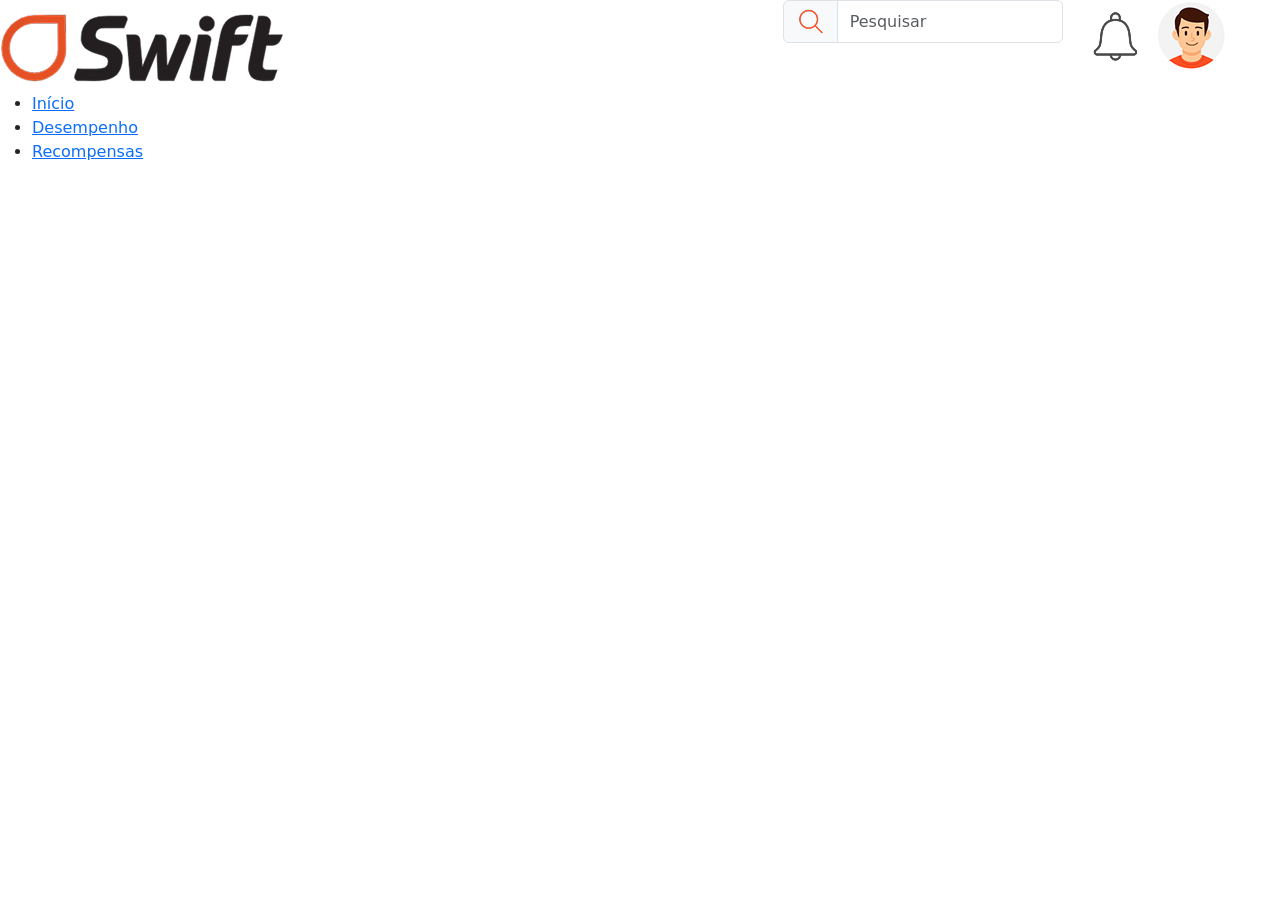
==== pages/inicio.html @ 6201466f "Começando a página início" ====
<!doctype html>
<html lang="en">
  <head>
    <meta charset="utf-8">
    <meta name="viewport" content="width=device-width, initial-scale=1">
    <title>Inicio</title>
    <link href="https://cdn.jsdelivr.net/npm/bootstrap@5.3.8/dist/css/bootstrap.min.css" rel="stylesheet" integrity="sha384-sRIl4kxILFvY47J16cr9ZwB07vP4J8+LH7qKQnuqkuIAvNWLzeN8tE5YBujZqJLB" crossorigin="anonymous">
  </head>
  <body>
<!-- header adicionadopor meio de grid do bootstrap -->
    <div class="row">
        <div class="col">
          <img src="../images/NOVA_LOGO_SWIFT_-removebg-preview 1.png" alt="">
          <ul class="lista-menu">
            <li><a href="" class="link-ativo">Início</a></li>
            <li><a href="">Desempenho</a></li>
            <li><a href="">Recompensas</a></li>
        </div>
        <!-- listas com link para adicionar direcionamento para as outras páginas -->
        <div class="col-md-auto">
            <div class="input-group flex-nowrap">
                <span class="input-group-text" id="addon-wrapping"><img src="../images/SIMBOLO_LUPA-removebg-preview 1.png" alt=""></span>
                <input type="text" class="form-control" placeholder="Pesquisar" aria-label="Username" aria-describedby="addon-wrapping">
              <!-- Adição do campo de busca com bootstrap -->
            </div>
        </div>
        <div class="col col-lg-2">
          <img src="../images/bell 1.png" alt="">
          <img src="../images/image 34.png" alt="">
          <!-- icones tirados do figma -->
        </div>
      </div>
    </div>
    <script src="https://cdn.jsdelivr.net/npm/bootstrap@5.3.8/dist/js/bootstrap.bundle.min.js" integrity="sha384-FKyoEForCGlyvwx9Hj09JcYn3nv7wiPVlz7YYwJrWVcXK/BmnVDxM+D2scQbITxI" crossorigin="anonymous"></script>
  </body>
</html>
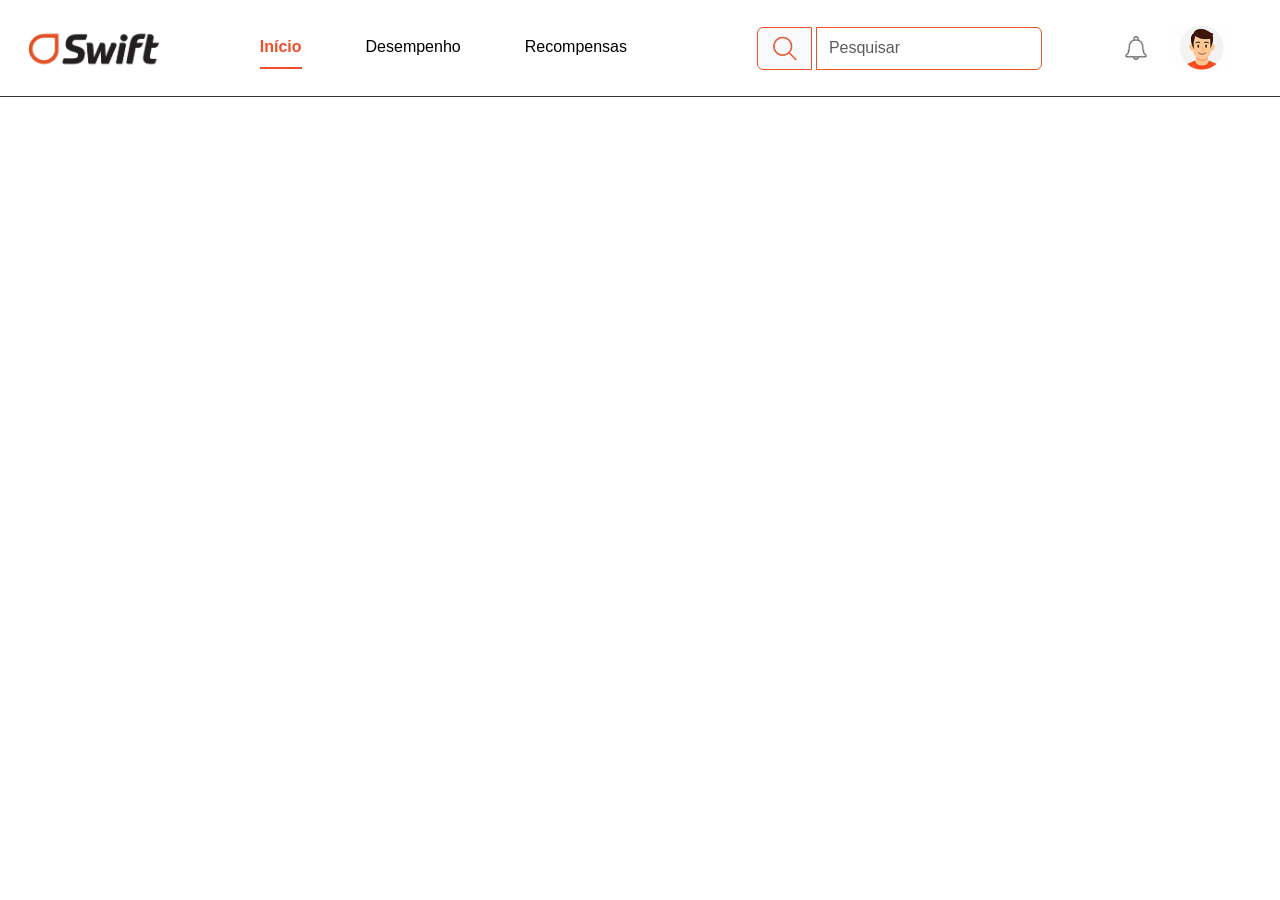
==== commit 67812afc: "Finalizando o header" ====
--- a/pages/inicio.html
+++ b/pages/inicio.html
@@ -1,36 +1,55 @@
 <!doctype html>
 <html lang="en">
-  <head>
-    <meta charset="utf-8">
-    <meta name="viewport" content="width=device-width, initial-scale=1">
-    <title>Inicio</title>
-    <link href="https://cdn.jsdelivr.net/npm/bootstrap@5.3.8/dist/css/bootstrap.min.css" rel="stylesheet" integrity="sha384-sRIl4kxILFvY47J16cr9ZwB07vP4J8+LH7qKQnuqkuIAvNWLzeN8tE5YBujZqJLB" crossorigin="anonymous">
-  </head>
-  <body>
-<!-- header adicionadopor meio de grid do bootstrap -->
-    <div class="row">
-        <div class="col">
-          <img src="../images/NOVA_LOGO_SWIFT_-removebg-preview 1.png" alt="">
-          <ul class="lista-menu">
-            <li><a href="" class="link-ativo">Início</a></li>
-            <li><a href="">Desempenho</a></li>
-            <li><a href="">Recompensas</a></li>
-        </div>
-        <!-- listas com link para adicionar direcionamento para as outras páginas -->
-        <div class="col-md-auto">
-            <div class="input-group flex-nowrap">
-                <span class="input-group-text" id="addon-wrapping"><img src="../images/SIMBOLO_LUPA-removebg-preview 1.png" alt=""></span>
-                <input type="text" class="form-control" placeholder="Pesquisar" aria-label="Username" aria-describedby="addon-wrapping">
-              <!-- Adição do campo de busca com bootstrap -->
-            </div>
-        </div>
-        <div class="col col-lg-2">
-          <img src="../images/bell 1.png" alt="">
-          <img src="../images/image 34.png" alt="">
-          <!-- icones tirados do figma -->
-        </div>
+
+<head>
+  <meta charset="utf-8">
+  <meta name="viewport" content="width=device-width, initial-scale=1">
+  <title>Inicio</title>
+  <link href="https://cdn.jsdelivr.net/npm/bootstrap@5.3.8/dist/css/bootstrap.min.css" rel="stylesheet"
+    integrity="sha384-sRIl4kxILFvY47J16cr9ZwB07vP4J8+LH7qKQnuqkuIAvNWLzeN8tE5YBujZqJLB" crossorigin="anonymous">
+  <link rel="stylesheet" href="../Styles/inicio.css">
+  <link rel="stylesheet" href="../Styles/global.css">
+</head>
+
+<body>
+  <!-- header adicionadopor meio de grid do bootstrap -->
+  <div class="row">
+    <div class="col">
+      <img src="../images/NOVA_LOGO_SWIFT_-removebg-preview 1.png" alt="" class="logo">
+      <ul class="nav nav-underline">
+        <li class="nav-item">
+          <a class="nav-link active" aria-current="page" href="#">Início</a>
+        </li>
+        <li class="nav-item">
+          <a class="nav-link" href="#">Desempenho</a>
+        </li>
+        <li class="nav-item">
+          <a class="nav-link" href="#">Recompensas</a>
+        </li>
+      </ul>
+
+    </div>
+    <!-- listas com link para adicionar direcionamento para as outras páginas -->
+    <div class="col-md-auto">
+      <div class="input-group flex-nowrap">
+        <span class="input-group-text" id="addon-wrapping"><img src="../images/SIMBOLO_LUPA-removebg-preview 1.png"
+            alt=""></span>
+        <input type="text" class="form-control" placeholder="Pesquisar" aria-label="Username"
+          aria-describedby="addon-wrapping">
+        <!-- Adição do campo de busca com bootstrap -->
       </div>
     </div>
-    <script src="https://cdn.jsdelivr.net/npm/bootstrap@5.3.8/dist/js/bootstrap.bundle.min.js" integrity="sha384-FKyoEForCGlyvwx9Hj09JcYn3nv7wiPVlz7YYwJrWVcXK/BmnVDxM+D2scQbITxI" crossorigin="anonymous"></script>
-  </body>
+    <div class="col col-lg-2">
+      <img src="../images/bell 1.png" alt="" class="notificacoes">
+      <img src="../images/image 34.png" alt="" class="perfil">
+      <!-- icones tirados do figma -->
+    </div>
+    <hr>
+  </div>
+  </div>
+  <script src="https://cdn.jsdelivr.net/npm/bootstrap@5.3.8/dist/js/bootstrap.bundle.min.js"
+    integrity="sha384-FKyoEForCGlyvwx9Hj09JcYn3nv7wiPVlz7YYwJrWVcXK/BmnVDxM+D2scQbITxI"
+    crossorigin="anonymous"></script>
+</body>
+
 </html>
--- a/Styles/inicio.css
+++ b/Styles/inicio.css
@@ -0,0 +1,110 @@
+@import url('https://fonts.googleapis.com/css2?family=Noto+Sans:ital,wght@0,100..900;1,100..900&display=swap');
+
+:root {
+    --base: #F04E29;
+    /* cor laranja, principal do site */
+    --detalhes: #000000;
+    /*preto para detalhes */
+    --texto-suave: rgba(0, 0, 0, 0.5);
+    /*texto da caixa de entrada */
+    --branco: #FFFFFF;
+    /*branco */
+}
+
+* {
+    box-sizing: border-box;
+    /*ajuste de tamanho da página*/
+    margin: 0;
+    /*tirando a margem padrão */
+    padding: 0;
+    /*tirando o padding padrão */
+    font-family: "Noto Sans", sans-serif;
+    /* definindo a fonte padrão */
+}
+
+html {
+    scroll-behavior: smooth;
+    /* deixa o scroll da página suave */
+}
+
+.row {
+    display: flex;
+    justify-content: center;
+    align-items: center;
+    font-size: 1em;
+    
+}
+
+.col {
+    display: flex;
+    justify-content: center;
+    align-items: center;
+    height: 5vh;
+    padding: 40px;
+    background-color: var(--bg-home);
+}
+
+.nav,
+.nav-underline {
+    display: flex;
+    justify-content: center;
+    align-items: center;
+    list-style: none;
+    gap: 5%;
+    width: 100%;
+}
+
+.logo {
+    width: 20%
+}
+
+.input-group-text {
+    border-color: var(--base);
+    size: 1.5em;
+    margin: 0.3rem;
+}
+
+.form-control {
+    border-color: var(--base);
+    size: 1.5em;
+    margin: 0.3rem;
+}
+
+.col-lg-2 {
+    margin: 0.5em;
+    gap: 10%;
+}
+
+
+.nav-underline .nav-link.active, .nav-underline .show>.nav-link {
+    font-weight: 700;
+    color: var(--base);
+    border-bottom-color: currentcolor;
+} 
+
+.nav {
+    --bs-nav-link-color: black;
+    --bs-nav-link-hover-color: black;
+    --bs-nav-link-disabled-color:black;
+    gap: 4rem;
+}
+
+.col, .col-lg-2{
+    gap: 1.5rem;
+}
+
+.notificacoes{
+    width: 20%;
+}
+
+.perfil{
+    width: 40%;
+}
+
+hr {
+    height: 1px; /* Define a espessura da linha */
+    background-color: black; /* Define a cor da linha */
+    border: none; /* Remove a borda padrão do navegador */
+    margin: 20px 0; /* Define a margem superior e inferior */
+    opacity: 80%;
+}
--- a/Styles/global.css
+++ b/Styles/global.css
@@ -0,0 +1,19 @@
+@import url('https://fonts.googleapis.com/css2?family=Noto+Sans:ital,wght@0,100..900;1,100..900&display=swap');
+
+:root {
+    --base: #F04E29; /* cor laranja, principal do site */
+    --detalhes: #000000; /*preto para detalhes */
+    --texto-suave: rgba(0, 0, 0, 0.5); /*texto da caixa de entrada */
+    --branco: #FFFFFF; /*branco */
+}
+
+* {
+    box-sizing: border-box; /*ajuste de tamanho da página*/
+    margin: 0; /*tirando a margem padrão */
+    padding: 0; /*tirando o padding padrão */
+    font-family: "Noto Sans", sans-serif; /* definindo a fonte padrão */
+}
+
+html {
+    scroll-behavior: smooth; /* deixa o scroll da página suave */
+}
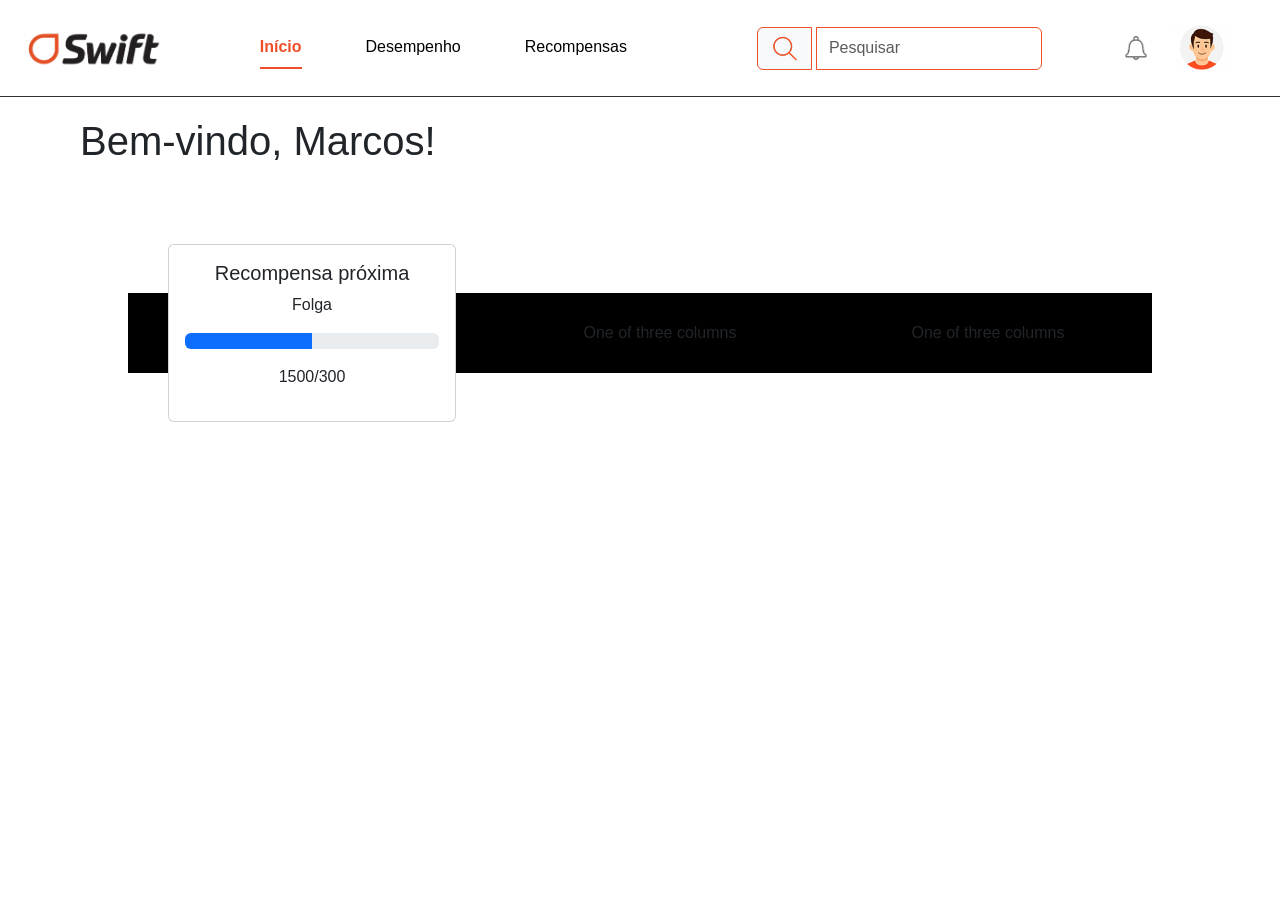
==== commit 7ea404e7: "Adicionando ajustes" ====
--- a/pages/inicio.html
+++ b/pages/inicio.html
@@ -47,6 +47,39 @@
     <hr>
   </div>
   </div>
+
+  <main class="inicioprincipal">
+    <h1 class="bemvindo">Bem-vindo, Marcos!</h1>
+    <div class="painelacima">
+      <div class="container text-center">
+        <div class="row align-items-center">
+          <div class="col">
+            <div class="card" style="width: 18rem;">
+            <div class="card-body">
+              <h5 class="card-title">Recompensa próxima</h5>
+              <p class="card-text">Folga <br>
+                <div class="progress" role="progressbar" aria-label="Basic example" aria-valuenow="50" aria-valuemin="0"
+                aria-valuemax="100">
+                <div class="progress-bar" style="width: 50%"></div>
+              </div>
+            </p>
+              <p>1500/300</p>
+            </div>
+          </div>
+
+          </div>
+          <div class="col">
+            One of three columns
+          </div>
+          <div class="col">
+            One of three columns
+          </div>
+        </div>
+      </div>
+
+    </div>
+
+  </main>
   <script src="https://cdn.jsdelivr.net/npm/bootstrap@5.3.8/dist/js/bootstrap.bundle.min.js"
     integrity="sha384-FKyoEForCGlyvwx9Hj09JcYn3nv7wiPVlz7YYwJrWVcXK/BmnVDxM+D2scQbITxI"
     crossorigin="anonymous"></script>
--- a/Styles/inicio.css
+++ b/Styles/inicio.css
@@ -107,4 +107,68 @@
     border: none; /* Remove a borda padrão do navegador */
     margin: 20px 0; /* Define a margem superior e inferior */
     opacity: 80%;
+}
+
+.bemvindo{
+    margin-left: 5rem;
+}
+
+.painelacima{
+    margin: 10%;
+    background-color: #000000;
+}
+
+.btn-primary {
+    --bs-btn-color: #fff;
+    --bs-btn-bg: #F04E29;
+    --bs-btn-border-color: #F04E29;
+    --bs-btn-hover-color: #fff;
+    --bs-btn-hover-bg: #F04E29;
+    --bs-btn-hover-border-color: #F04E29;
+    --bs-btn-focus-shadow-rgb: 49, 132, 253;
+    --bs-btn-active-color: #fff;
+    --bs-btn-active-bg: #F04E29;
+    --bs-btn-active-border-color: #F04E29;
+    --bs-btn-active-shadow: inset 0 3px 5px rgba(0, 0, 0, 0.125);
+    --bs-btn-disabled-color: #fff;
+    --bs-btn-disabled-bg: #F04E29;
+    --bs-btn-disabled-border-color: #F04E29;
+}
+
+:root {
+    --base: #F04E29;
+    /* cor laranja, principal do site */
+    --detalhes: #000000;
+    /*preto para detalhes */
+    --texto-suave: rgba(0, 0, 0, 0.5);
+    /*texto da caixa de entrada */
+    --branco: #FFFFFF;
+    /*branco */
+
+    --bs-primary: #F04E29;
+    --bs-primary-rgb: #F04E29;
+
+    --bs-primary-bg-subtle: #bf3c1f;
+
+    --bs-primary-border-subtle: #df421e;
+
+    --bs-primary-text-emphasis: #f05d3c;
+    --bs-blue: #f04e29;
+    --bs-cyan: #F04E29;
+    --bs-info: #F04E29;
+    --bs-btn-bg:#F04E29;
+    --bs-btn-color: #fff;
+    --bs-btn-bg: #F04E29;
+    --bs-btn-border-color: #F04E29;
+    --bs-btn-hover-color: #fff;
+    --bs-btn-hover-bg: #F04E29;
+    --bs-btn-hover-border-color: #F04E29;
+    --bs-btn-focus-shadow-rgb: 49, 132, 253;
+    --bs-btn-active-color: #fff;
+    --bs-btn-active-bg: #F04E29;
+    --bs-btn-active-border-color: #F04E29;
+    --bs-btn-active-shadow: inset 0 3px 5px rgba(0, 0, 0, 0.125);
+    --bs-btn-disabled-color: #fff;
+    --bs-btn-disabled-bg: #F04E29;
+    --bs-btn-disabled-border-color: #F04E29;
 }
--- a/Styles/global.css
+++ b/Styles/global.css
@@ -1,19 +1,55 @@
 @import url('https://fonts.googleapis.com/css2?family=Noto+Sans:ital,wght@0,100..900;1,100..900&display=swap');
 
 :root {
-    --base: #F04E29; /* cor laranja, principal do site */
-    --detalhes: #000000; /*preto para detalhes */
-    --texto-suave: rgba(0, 0, 0, 0.5); /*texto da caixa de entrada */
-    --branco: #FFFFFF; /*branco */
+    --base: #F04E29;
+    /* cor laranja, principal do site */
+    --detalhes: #000000;
+    /*preto para detalhes */
+    --texto-suave: rgba(0, 0, 0, 0.5);
+    /*texto da caixa de entrada */
+    --branco: #FFFFFF;
+    /*branco */
+
+    --bs-primary: #F04E29;
+    --bs-primary-rgb: #F04E29;
+
+    --bs-primary-bg-subtle: #bf3c1f;
+
+    --bs-primary-border-subtle: #df421e;
+
+    --bs-primary-text-emphasis: #f05d3c;
+    --bs-blue: #f04e29;
+    --bs-cyan: #F04E29;
+    --bs-info: #F04E29;
+    --bs-btn-bg:#F04E29;
+    --bs-btn-color: #fff;
+    --bs-btn-bg: #F04E29;
+    --bs-btn-border-color: #F04E29;
+    --bs-btn-hover-color: #fff;
+    --bs-btn-hover-bg: #F04E29;
+    --bs-btn-hover-border-color: #F04E29;
+    --bs-btn-focus-shadow-rgb: 49, 132, 253;
+    --bs-btn-active-color: #fff;
+    --bs-btn-active-bg: #F04E29;
+    --bs-btn-active-border-color: #F04E29;
+    --bs-btn-active-shadow: inset 0 3px 5px rgba(0, 0, 0, 0.125);
+    --bs-btn-disabled-color: #fff;
+    --bs-btn-disabled-bg: #F04E29;
+    --bs-btn-disabled-border-color: #F04E29;
 }
 
 * {
-    box-sizing: border-box; /*ajuste de tamanho da página*/
-    margin: 0; /*tirando a margem padrão */
-    padding: 0; /*tirando o padding padrão */
-    font-family: "Noto Sans", sans-serif; /* definindo a fonte padrão */
+    box-sizing: border-box;
+    /*ajuste de tamanho da página*/
+    margin: 0;
+    /*tirando a margem padrão */
+    padding: 0;
+    /*tirando o padding padrão */
+    font-family: "Noto Sans", sans-serif;
+    /* definindo a fonte padrão */
 }
 
 html {
-    scroll-behavior: smooth; /* deixa o scroll da página suave */
-}+    scroll-behavior: smooth;
+    /* deixa o scroll da página suave */
+}
